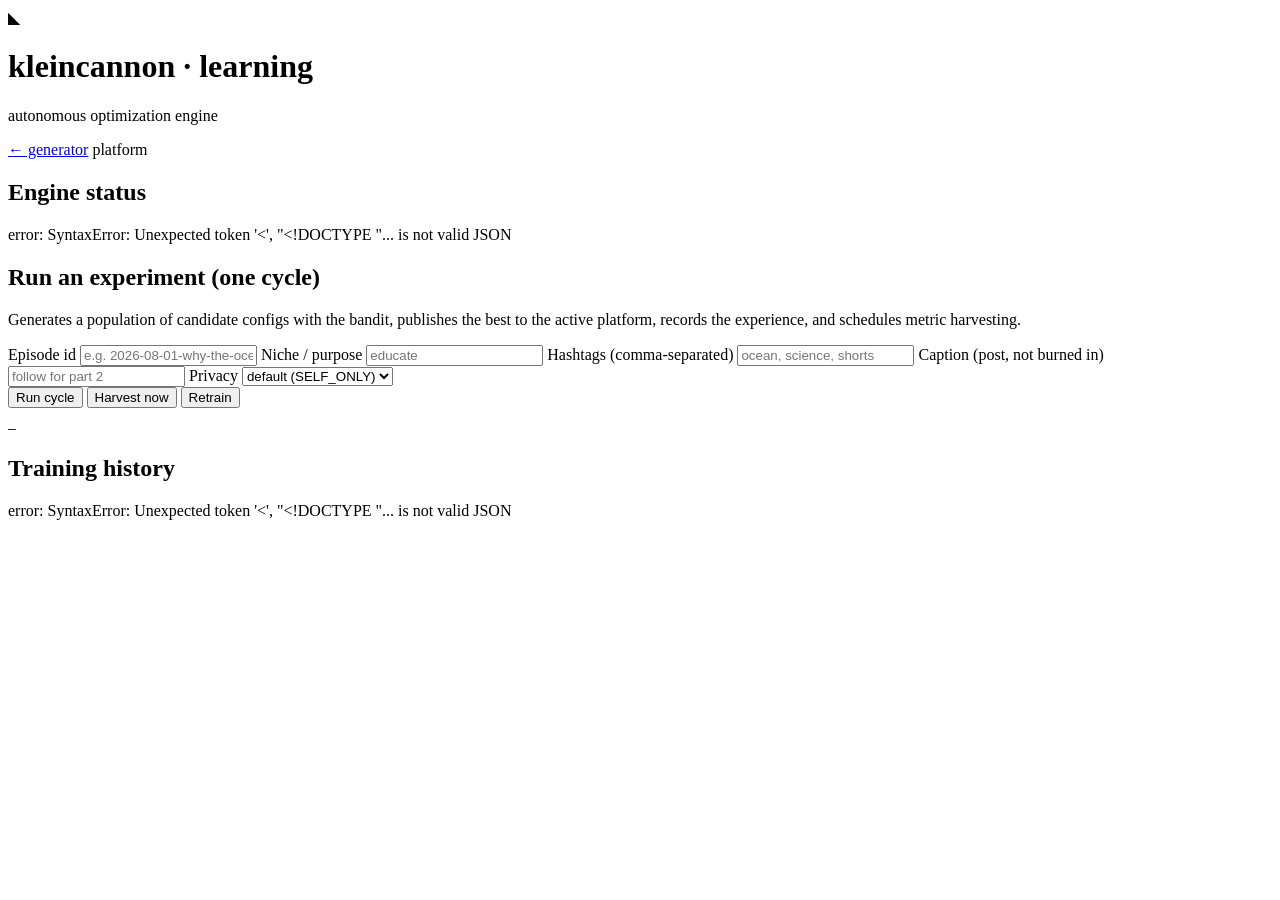
==== web/static/learn.html @ 8a4889b6 "Add learning subsystem: autonomous research/optimization engine Platform-agnostic optimization core " ====
<!DOCTYPE html>
<html lang="en">
<head>
<meta charset="utf-8" />
<meta name="viewport" content="width=device-width, initial-scale=1" />
<title>kleincannon — learning engine</title>
<link rel="stylesheet" href="/static/styles.css" />
</head>
<body>
<div id="app">
  <header>
    <div class="brand">
      <span class="logo">◣</span>
      <div>
        <h1>kleincannon · learning</h1>
        <p class="tag">autonomous optimization engine</p>
      </div>
    </div>
    <div class="services">
      <a class="dot" href="/">← generator</a>
      <span class="dot" id="platform-dot" title="active platform">platform</span>
    </div>
  </header>

  <main>
    <section class="card">
      <h2>Engine status</h2>
      <div id="engine" class="kv">loading…</div>
    </section>

    <section class="card">
      <h2>Run an experiment (one cycle)</h2>
      <p class="hint">Generates a population of candidate configs with the bandit, publishes the
        best to the active platform, records the experience, and schedules metric harvesting.</p>
      <label>Episode id
        <input id="ep" placeholder="e.g. 2026-08-01-why-the-ocean-is-salty" />
      </label>
      <label>Niche / purpose
        <input id="niche" placeholder="educate" />
      </label>
      <label>Hashtags (comma-separated)
        <input id="tags" placeholder="ocean, science, shorts" />
      </label>
      <label>Caption (post, not burned in)
        <input id="caption" placeholder="follow for part 2" />
      </label>
      <label>Privacy
        <select id="privacy">
          <option value="">default (SELF_ONLY)</option>
          <option value="SELF_ONLY">SELF_ONLY</option>
          <option value="PUBLIC_TO_ALL">PUBLIC_TO_ALL</option>
        </select>
      </label>
      <div class="btn-row">
        <button id="run" class="primary">Run cycle</button>
        <button id="harvest">Harvest now</button>
        <button id="train">Retrain</button>
      </div>
      <pre id="out" class="out">—</pre>
    </section>

    <section class="card">
      <h2>Training history</h2>
      <div id="history" class="kv">loading…</div>
    </section>
  </main>
</div>

<script>
const $ = (s, r = document) => r.querySelector(s);

async function refresh() {
  try {
    const st = await (await fetch("/api/learn/status")).json();
    const eng = st.engine || {};
    $("#engine").innerHTML = `
      <div><b>platform</b> ${st.platform}</div>
      <div><b>reward preset</b> ${st.active_reward_preset}</div>
      <div><b>experiences</b> ${st.total_experiences} (posted ${st.posted}, chosen ${st.chosen})</div>
      <div><b>best reward</b> ${st.best_reward}</div>
      <div><b>best variation</b> ${st.best_variation ?? "—"}</div>
      <div><b>bandit updates</b> ${eng.n_updates ?? 0}</div>
      <div><b>exploration ε</b> ${eng.epsilon_now ?? "—"}</div>
      <div><b>confidence</b> ${((eng.confidence ?? 0) * 100).toFixed(0)}%</div>
      <div style="margin-top:8px"><b>top positive features</b>
        <ul>${(eng.top_positive ?? []).map(([k, v]) => `<li>${k}: ${v}</li>`).join("")}</ul>
      </div>
      <div><b>top negative features</b>
        <ul>${(eng.top_negative ?? []).map(([k, v]) => `<li>${k}: ${v}</li>`).join("")}</ul>
      </div>`;
    const plat = st.platform === "tiktok" ? "TikTok (real)" : "Mock (local)";
    $("#platform-dot").textContent = plat;
  } catch (e) { $("#engine").textContent = "error: " + e; }

  try {
    const h = await (await fetch("/api/learn/history")).json();
    const exps = (h.experiments ?? []).slice(0, 12).map(e => `
      <tr><td>#${e.id}</td><td>${e.dataset_size}</td><td>${e.reward_def}</td>
          <td>${(e.accuracy * 100).toFixed(1)}%</td><td>${e.prediction_error}</td>
          <td>${e.training_date}</td></tr>`).join("");
    $("#history").innerHTML = `
      <table class="tbl"><thead><tr><th>exp</th><th>data</th><th>reward</th>
      <th>acc</th><th>MAE</th><th>trained</th></tr></thead><tbody>${exps || "<tr><td colspan=6>no models yet</td></tr>"}</tbody></table>`;
  } catch (e) { $("#history").textContent = "error: " + e; }
}

async function postJSON(url, body) {
  const r = await fetch(url, {method: "POST",
    headers: {"Content-Type": "application/json"},
    body: body ? JSON.stringify(body) : "{}"});
  return r.json();
}

$("#run").onclick = async () => {
  const ep = $("#ep").value.trim();
  if (!ep) { $("#out").textContent = "enter an episode id"; return; }
  $("#out").textContent = "running…";
  const res = await postJSON("/api/learn/cycle", {
    episode: ep, niche: $("#niche").value, hashtags: $("#tags").value,
    caption: $("#caption").value, privacy: $("#privacy").value || null,
  });
  $("#out").textContent = JSON.stringify(res, null, 2);
  refresh();
};
$("#harvest").onclick = async () => {
  $("#out").textContent = "harvesting…";
  const res = await postJSON("/api/learn/harvest");
  $("#out").textContent = JSON.stringify(res, null, 2);
  refresh();
};
$("#train").onclick = async () => {
  $("#out").textContent = "training…";
  const res = await postJSON("/api/learn/train");
  $("#out").textContent = JSON.stringify(res, null, 2);
  refresh();
};

refresh();
setInterval(refresh, 15000);
</script>
</body>
</html>
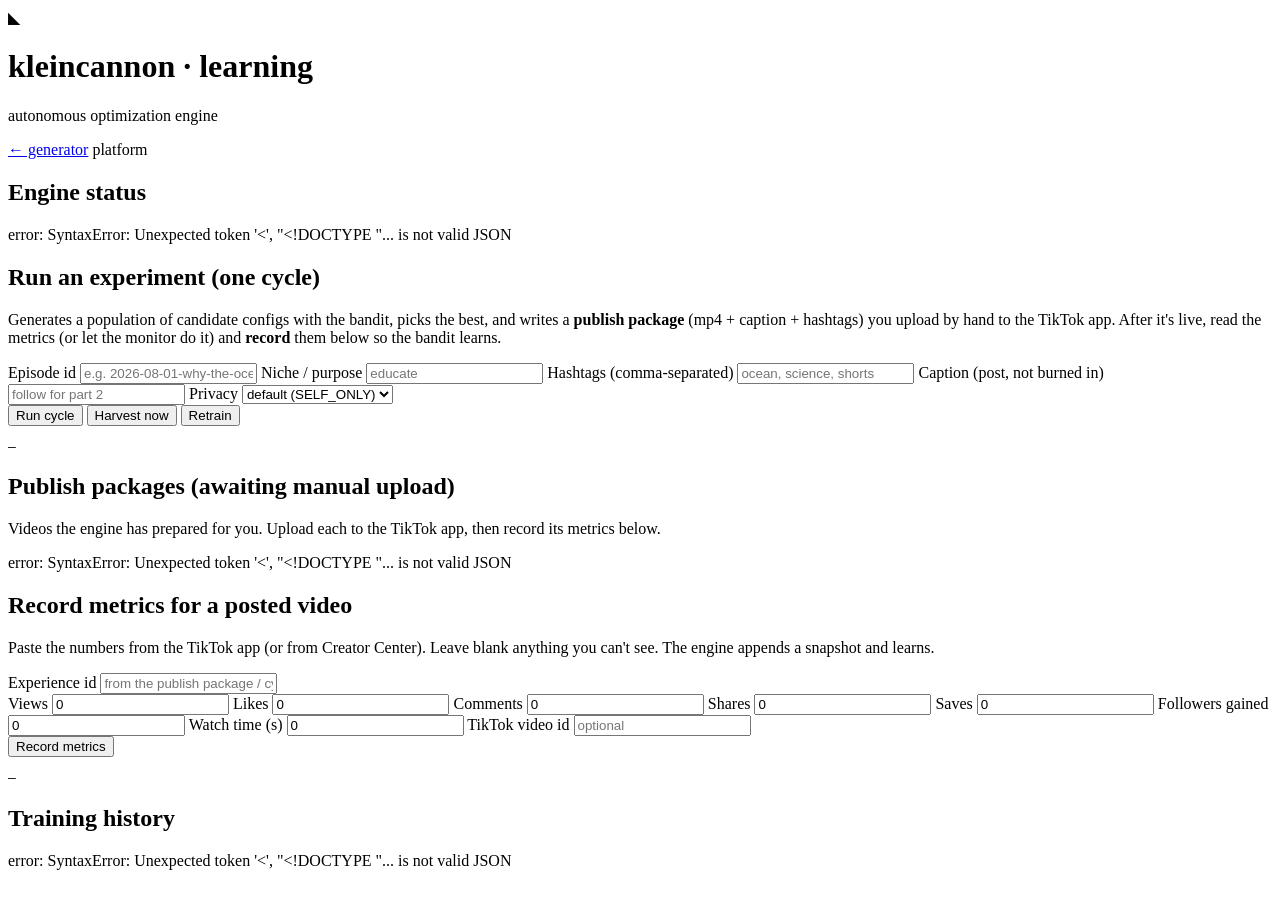
==== commit 9b64e428: "Manual-upload workflow: agent prep packages, you upload, metrics recorded back Drops the TikTok Cont" ====
--- a/web/static/learn.html
+++ b/web/static/learn.html
@@ -30,8 +30,10 @@
 
     <section class="card">
       <h2>Run an experiment (one cycle)</h2>
-      <p class="hint">Generates a population of candidate configs with the bandit, publishes the
-        best to the active platform, records the experience, and schedules metric harvesting.</p>
+      <p class="hint">Generates a population of candidate configs with the bandit, picks the
+        best, and writes a <b>publish package</b> (mp4 + caption + hashtags) you upload by hand
+        to the TikTok app. After it's live, read the metrics (or let the monitor do it) and
+        <b>record</b> them below so the bandit learns.</p>
       <label>Episode id
         <input id="ep" placeholder="e.g. 2026-08-01-why-the-ocean-is-salty" />
       </label>
@@ -57,6 +59,36 @@
         <button id="train">Retrain</button>
       </div>
       <pre id="out" class="out">—</pre>
+    </section>
+
+    <section class="card">
+      <h2>Publish packages (awaiting manual upload)</h2>
+      <p class="hint">Videos the engine has prepared for you. Upload each to the TikTok app,
+        then record its metrics below.</p>
+      <div id="pending" class="kv">loading…</div>
+    </section>
+
+    <section class="card">
+      <h2>Record metrics for a posted video</h2>
+      <p class="hint">Paste the numbers from the TikTok app (or from Creator Center). Leave
+        blank anything you can't see. The engine appends a snapshot and learns.</p>
+      <label>Experience id
+        <input id="rid" placeholder="from the publish package / cycle output" />
+      </label>
+      <div class="grid2">
+        <label>Views <input id="m_views" type="number" value="0" /></label>
+        <label>Likes <input id="m_likes" type="number" value="0" /></label>
+        <label>Comments <input id="m_comments" type="number" value="0" /></label>
+        <label>Shares <input id="m_shares" type="number" value="0" /></label>
+        <label>Saves <input id="m_saves" type="number" value="0" /></label>
+        <label>Followers gained <input id="m_followers" type="number" value="0" /></label>
+        <label>Watch time (s) <input id="m_watch" type="number" value="0" /></label>
+        <label>TikTok video id <input id="m_vid" placeholder="optional" /></label>
+      </div>
+      <div class="btn-row">
+        <button id="record" class="primary">Record metrics</button>
+      </div>
+      <pre id="recout" class="out">—</pre>
     </section>
 
     <section class="card">
@@ -93,6 +125,23 @@
   } catch (e) { $("#engine").textContent = "error: " + e; }
 
   try {
+    const pkgs = await (await fetch("/api/learn/pending")).json();
+    if (!pkgs.length) {
+      $("#pending").innerHTML = "<i>no packages pending — run a cycle</i>";
+    } else {
+      $("#pending").innerHTML = pkgs.map(p => `
+        <div class="pkg">
+          <div><b>${p.episode_id}</b> · variation <b>${p.variation ?? "—"}</b></div>
+          <div>predicted reward ${p.predicted_reward ?? "?"} (±${p.uncertainty ?? "?"})</div>
+          <div class="mono">${p.mp4}</div>
+          <div class="mono">caption: ${p.caption || "(none)"}</div>
+          <div class="mono">hashtags: ${p.hashtags ? p.hashtags.map(h => "#" + h).join(" ") : "(none)"}</div>
+          <div class="mono">exp id: ${p.experience_id}</div>
+        </div>`).join("");
+    }
+  } catch (e) { $("#pending").textContent = "error: " + e; }
+
+  try {
     const h = await (await fetch("/api/learn/history")).json();
     const exps = (h.experiments ?? []).slice(0, 12).map(e => `
       <tr><td>#${e.id}</td><td>${e.dataset_size}</td><td>${e.reward_def}</td>
@@ -134,6 +183,25 @@
   $("#out").textContent = JSON.stringify(res, null, 2);
   refresh();
 };
+$("#record").onclick = async () => {
+  const id = $("#rid").value.trim();
+  if (!id) { $("#recout").textContent = "enter an experience id"; return; }
+  const metrics = {};
+  const map = {views:"m_views", likes:"m_likes", comments:"m_comments",
+               shares:"m_shares", saves:"m_saves", followers_gained:"m_followers",
+               watch_time:"m_watch"};
+  for (const [k, el] of Object.entries(map)) {
+    const v = parseFloat($("#" + el).value);
+    if (v > 0) metrics[k] = v;
+  }
+  const vid = $("#m_vid").value.trim();
+  const body = {experience_id: id, metrics};
+  if (vid) body.video_id = vid;
+  $("#recout").textContent = "recording…";
+  const res = await postJSON("/api/learn/record", body);
+  $("#recout").textContent = JSON.stringify(res, null, 2);
+  refresh();
+};
 
 refresh();
 setInterval(refresh, 15000);
